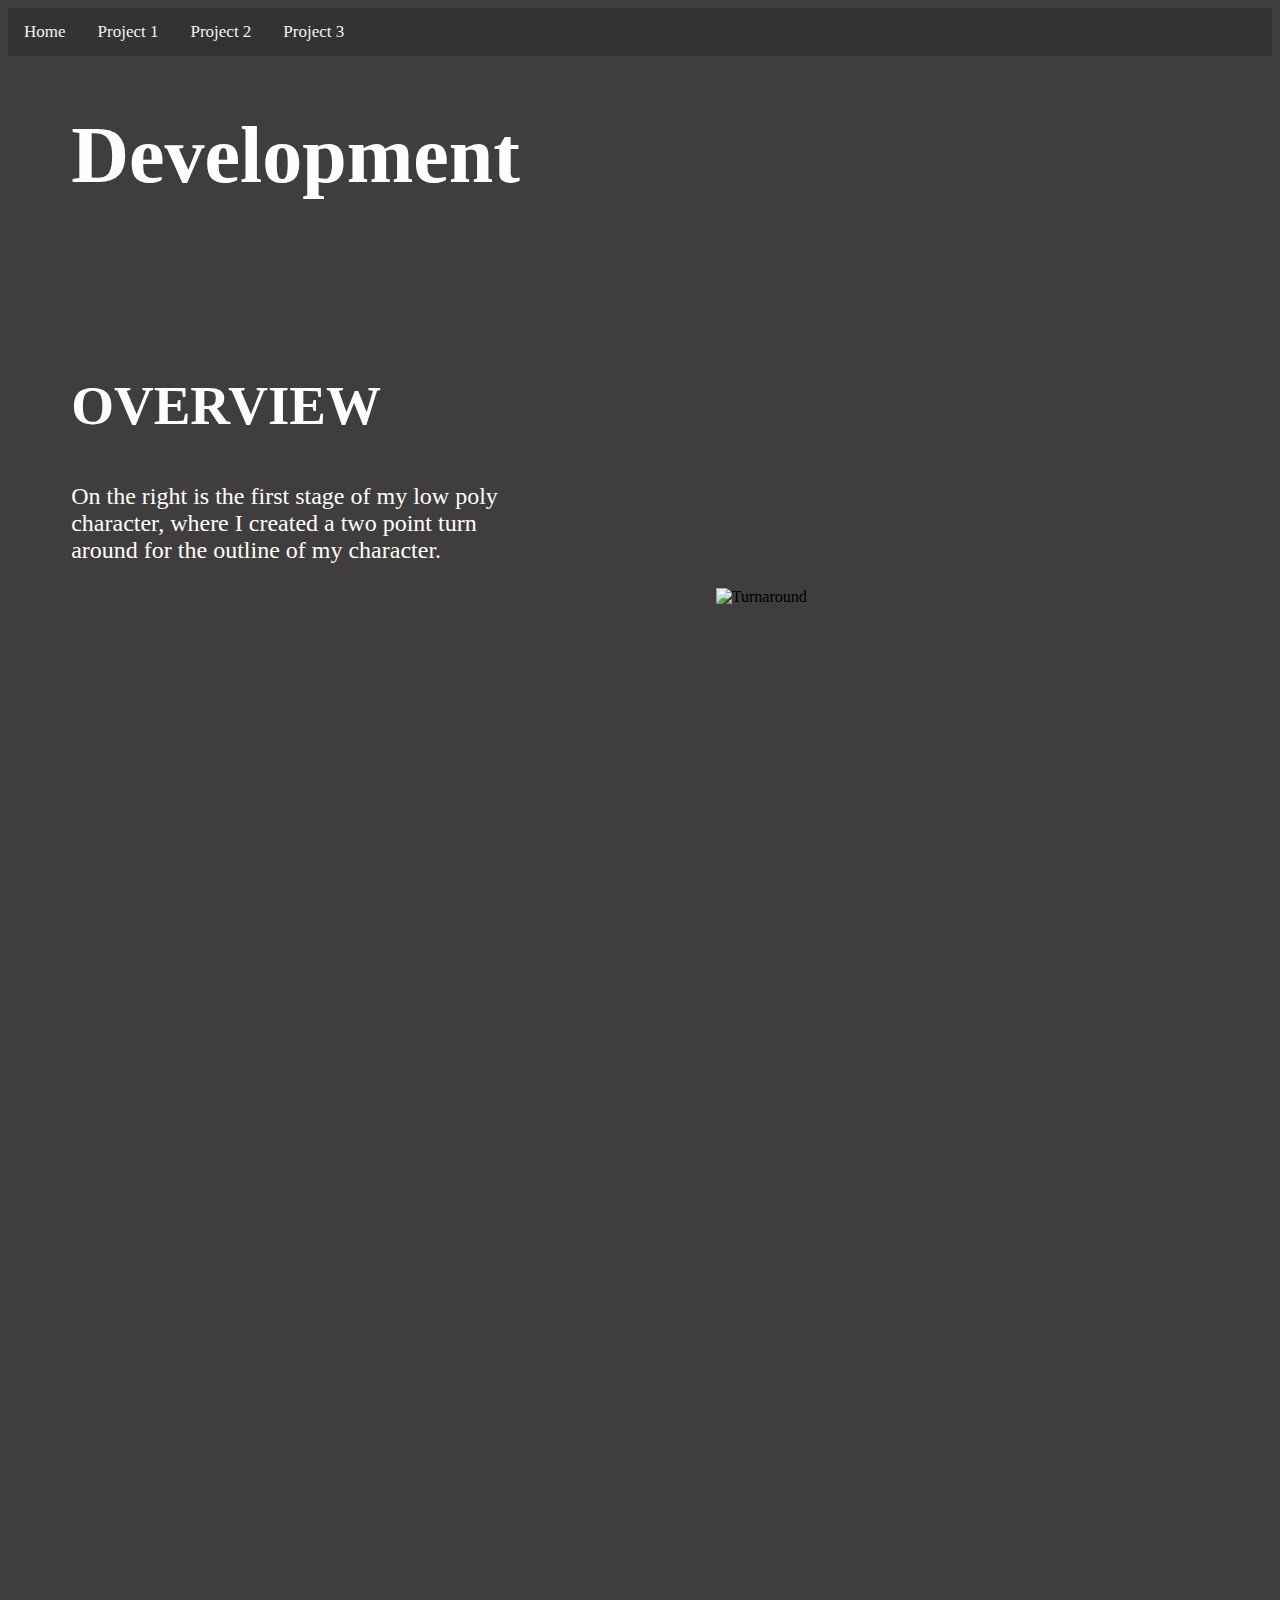
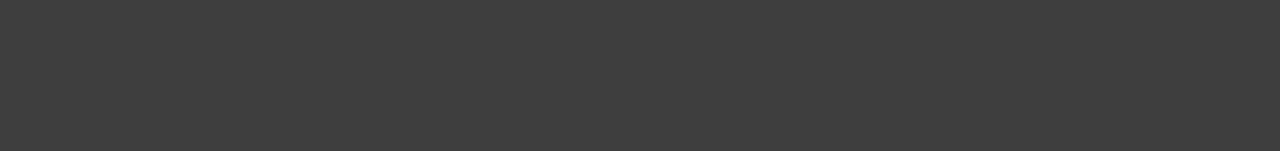
==== development1.html @ b65e893b "dev" ====
<!DOCTYPE html>
<html lang="en">
<head>
    <meta charset="UTF-8">
    <meta name="viewport" content="width=device-width, initial-scale=1.0">
    <title>Project 1 - Development</title>
    <link rel="stylesheet" href="style.css"/>
</head>
<body>
    <div class="topnav">
        <a class="active" href="index.html">Home</a>
        <a href="project1.html">Project 1</a>
        <a href="project2.html">Project 2</a>
        <a href="project3.html">Project 3</a> 
</div>

<h1 class="lefttext">Development</h1>

<h2 class="lefttext">OVERVIEW</h2>

<p class="bodytext">On the right is the first stage of my low poly character, where I created a two point turn around for the outline of my character.</p>

<img src="turnaround.jpg" alt="Turnaround" class="right">

</body>
</html>
---- style.css ----
body {
background-color:rgb(63, 61, 61);

}

h1 {
  color:white;
  font-family: fantasy;
  font-size: 80px;
  text-align: center;
}

h2 {
  text-align: center;
  color:white;
  font-family: fantasy;
  font-size: 55px;
}



.topnav {
  background-color: #333;
  overflow: hidden;
}

.topnav a {
  float: left;
  color: #f2f2f2;
  text-align: center;
  padding: 14px 16px;
  text-decoration: none;
  font-size: 17px;
}

.topnav a:hover {
  background-color: #00c8ff;
  color: rgb(0, 0, 0);
}




h1 {
  padding-bottom: 120px;
 
}

.lefttext {
  text-align: left;
  margin-left: 5%;

}


.bodytext {
  font-size: 24px;
  color: white ;
  text-align: left;
  padding-right: 60%;
  margin-left: 5%;
}


li {
  font-size: 20px;
  margin-left: 5%;
  color: white
  
  
}

.right {
  padding-right: 20px;
  margin-left: 56%;
  margin-right: 10px;
  width: 37%;
  padding-bottom: 90%;
}

hr.rounded {
  border-top: 3px solid white;
  border-radius: 5px;

}

h4 {
  margin-left: 5%;

}

.smallertext {
  font-size: 21px;
  color: white ;
  text-align: center;
  margin-left: 4%;
  
}

.h3head {
  color:white;
  font-family: fantasy;
  text-align: left;
  margin-left: 5%;
  font-size: 45px;


}

.list2 {
  text-align: right;
  padding-left: 50%;
  margin-right:10% ;
  
  
}

.titles2 {
  text-align: right;
  font-size: 20px;
  color: white ;
  margin-right: 35%;
  
}

.hometext {
  color:white;
  font-family: fantasy;
  font-size: 80px;
  text-align: center;
}

.dev1 {
  color:white;

}
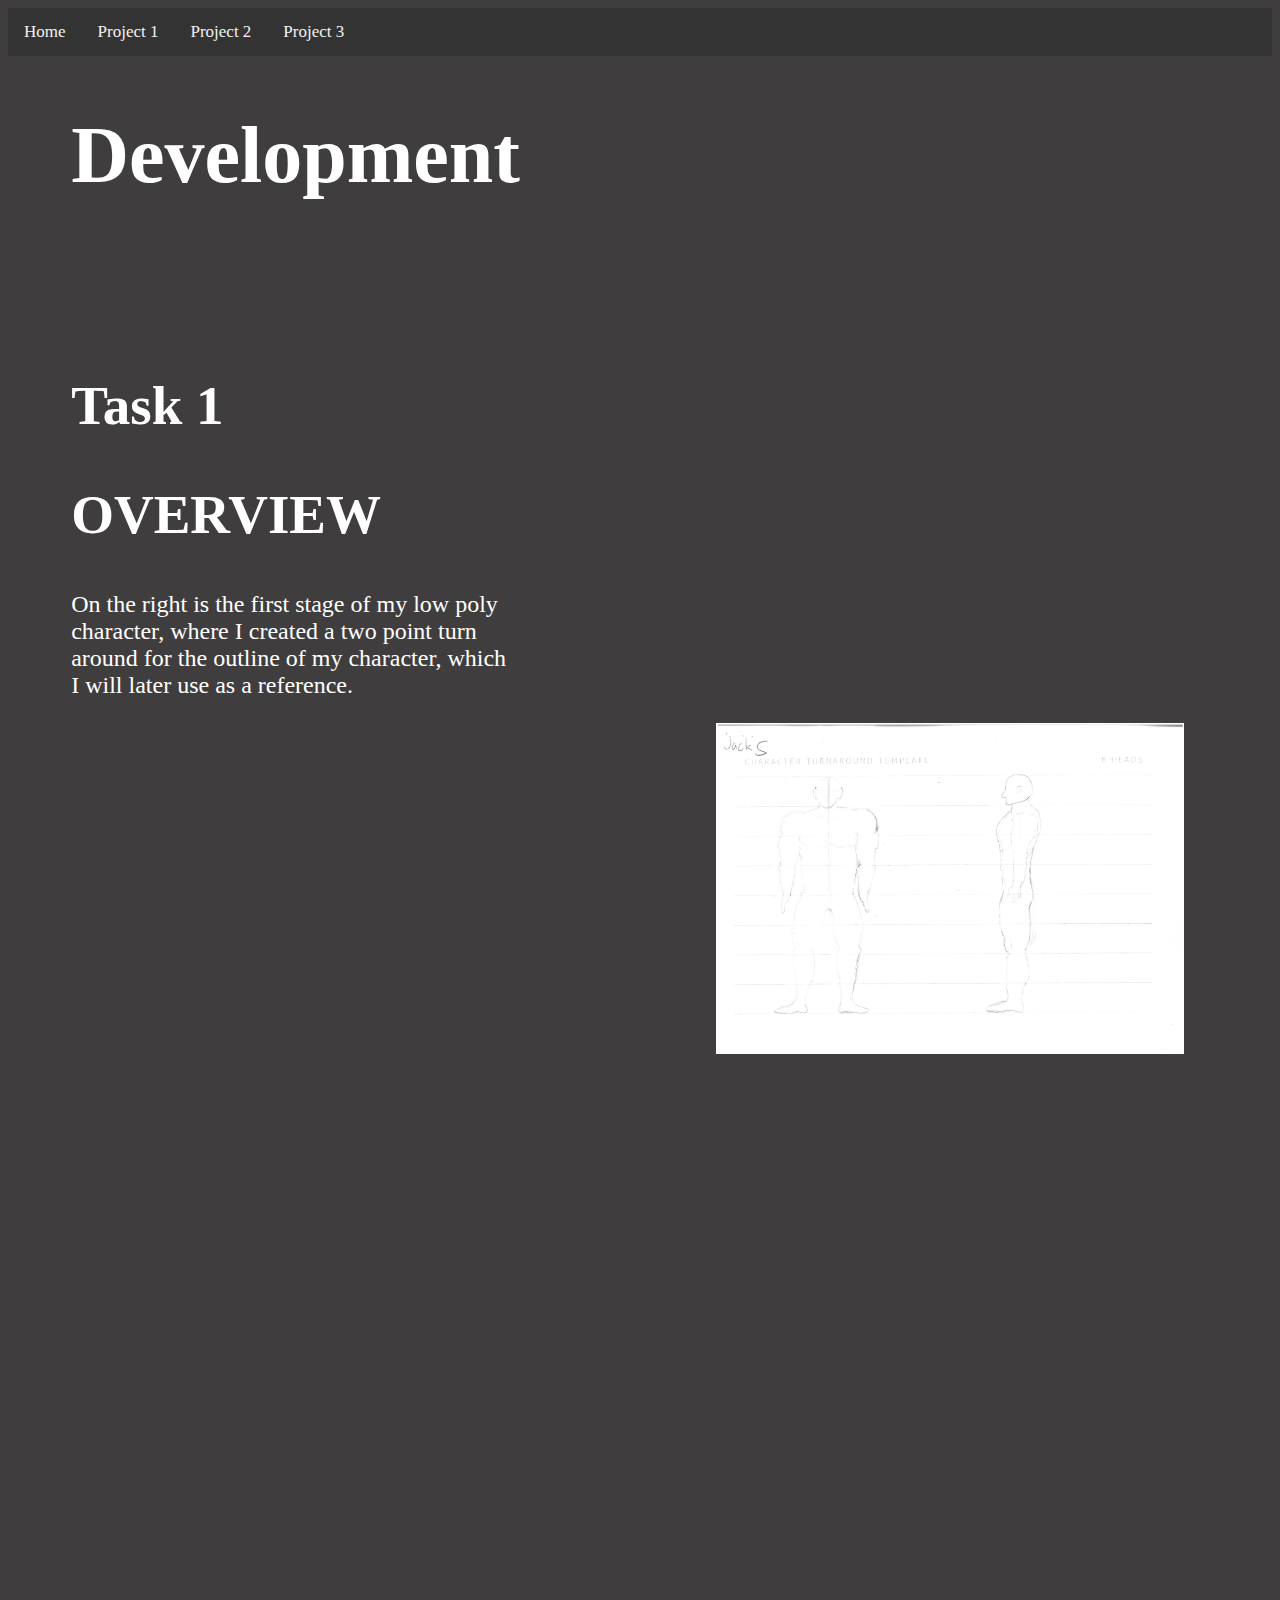
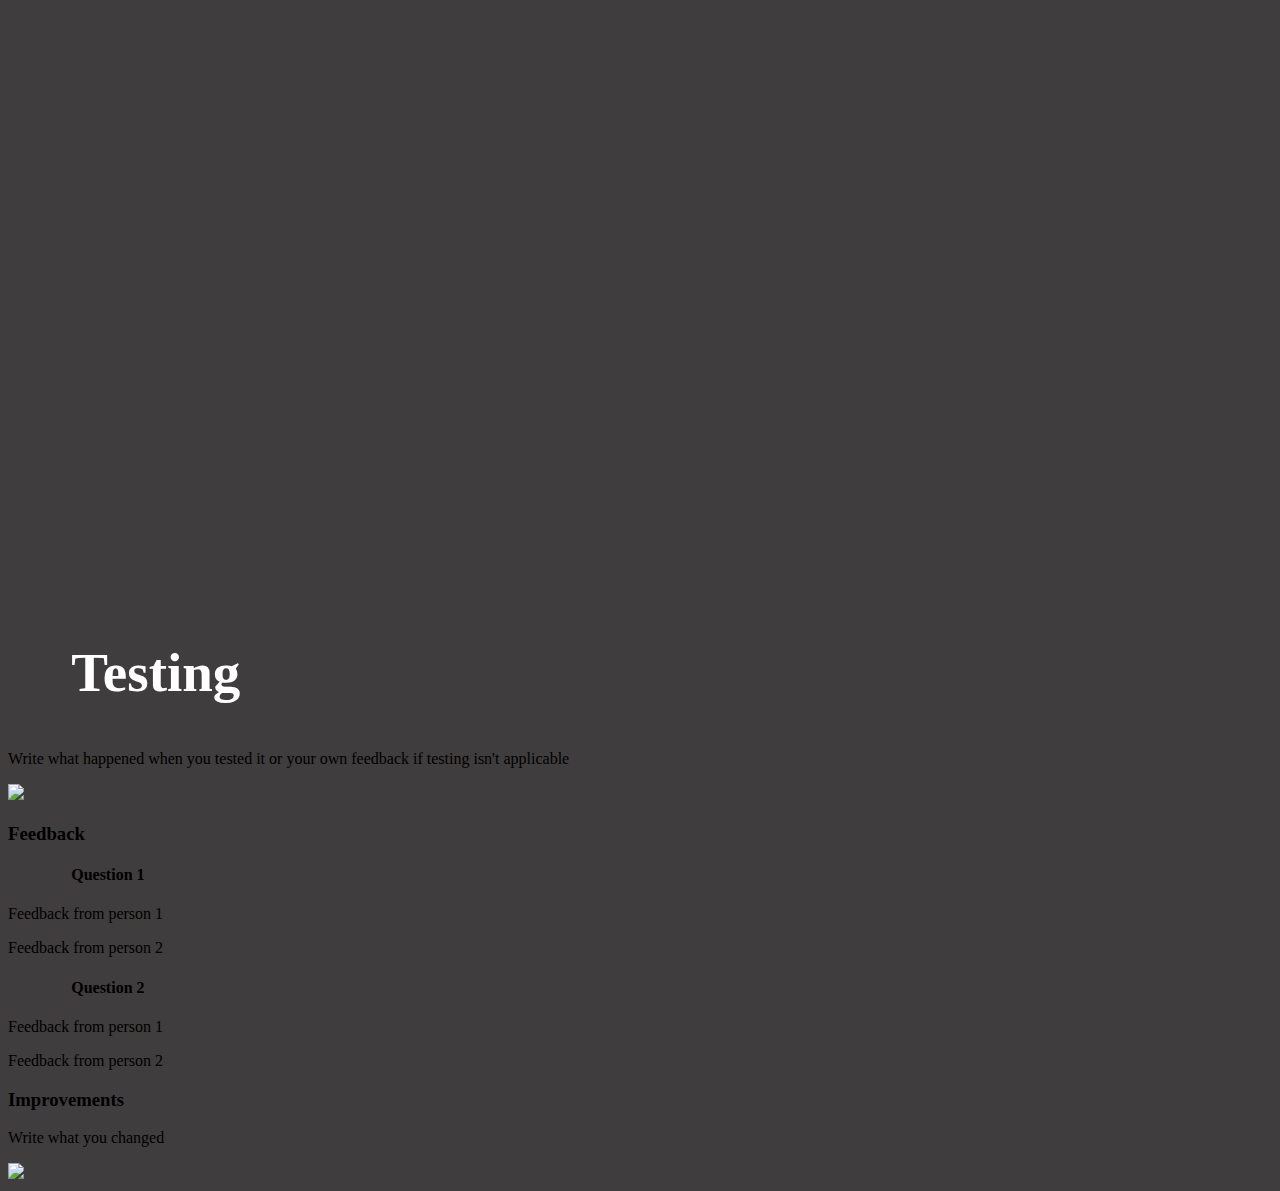
==== commit 90a21fe6: "new term" ====
--- a/development1.html
+++ b/development1.html
@@ -16,11 +16,30 @@
 
 <h1 class="lefttext">Development</h1>
 
+<h2 class="lefttext">Task 1</h2>
+
 <h2 class="lefttext">OVERVIEW</h2>
 
-<p class="bodytext">On the right is the first stage of my low poly character, where I created a two point turn around for the outline of my character.</p>
+<p class="bodytext">On the right is the first stage of my low poly character, where I created a two point turn around for the outline of my character, which I will later use as a reference.</p>
 
 <img src="turnaround.jpg" alt="Turnaround" class="right">
 
+<h2 class="lefttext">Testing</h2>
+
+<p>Write what happened when you tested it or your own feedback if testing isn't applicable</p>
+<img src="imageOfTesting">
+
+<h3>Feedback</h3>
+<h4>Question 1</h4>
+<p>Feedback from person 1</p>
+<p>Feedback from person 2</p>
+<h4>Question 2</h4>
+<p>Feedback from person 1</p>
+<p>Feedback from person 2</p>
+
+<h3>Improvements</h3>
+<p>Write what you changed</p>
+<img src="imageFileName">
+
 </body>
 </html>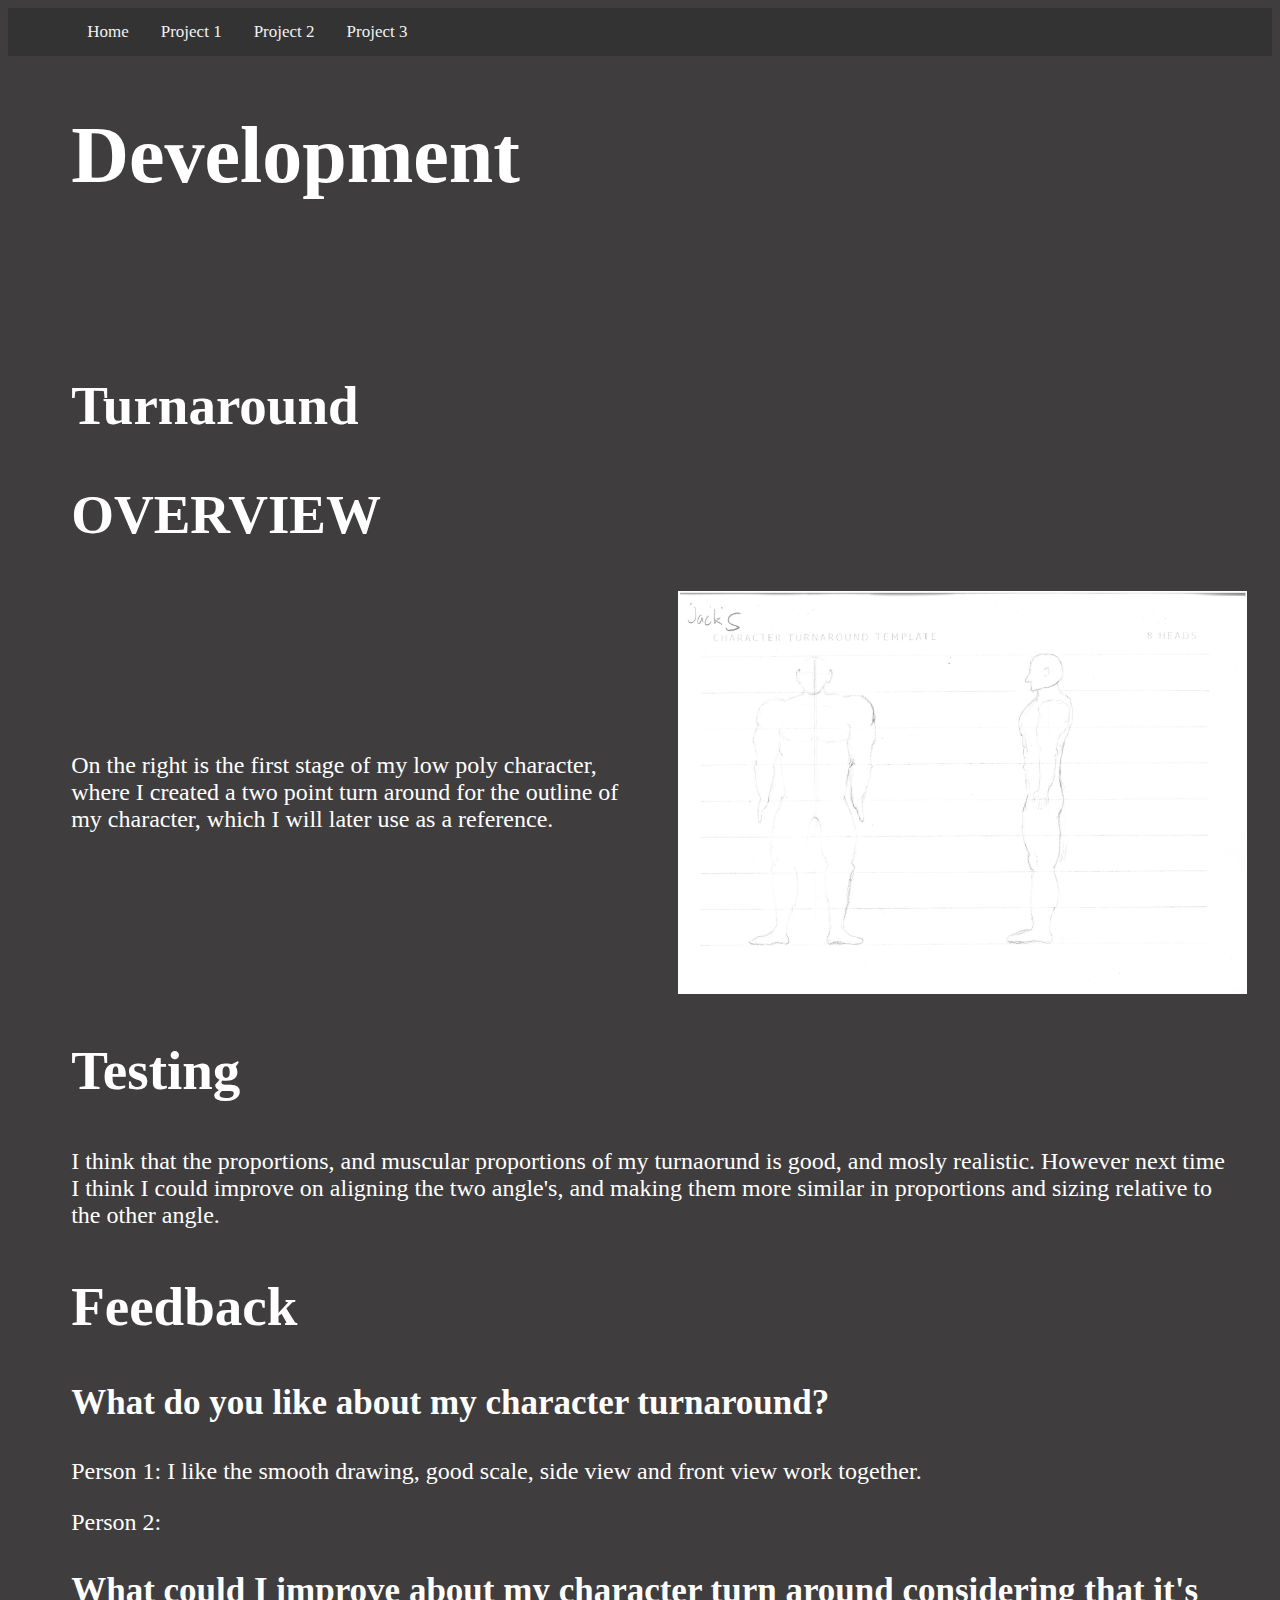
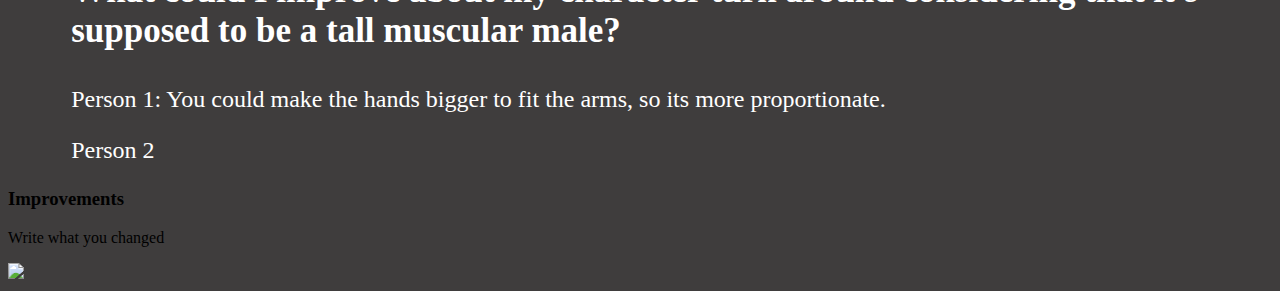
==== commit 51c4c72b: "pro" ====
--- a/development1.html
+++ b/development1.html
@@ -16,26 +16,42 @@
 
 <h1 class="lefttext">Development</h1>
 
-<h2 class="lefttext">Task 1</h2>
+<h2 class="lefttext">Turnaround</h2>
 
 <h2 class="lefttext">OVERVIEW</h2>
 
-<p class="bodytext">On the right is the first stage of my low poly character, where I created a two point turn around for the outline of my character, which I will later use as a reference.</p>
 
-<img src="turnaround.jpg" alt="Turnaround" class="right">
+<div class="split-box">
+<p class="bodytext child-box">On the right is the first stage of my low poly character, 
+    where I created a two point turn around for the outline of my character, 
+    which I will later use as a reference.</p>
+
+<img src="turnaround.jpg" alt="Turnaround" class="child-box">
+
+</div>
 
 <h2 class="lefttext">Testing</h2>
 
-<p>Write what happened when you tested it or your own feedback if testing isn't applicable</p>
-<img src="imageOfTesting">
+<p class="bodytext">I think that the proportions, and muscular proportions of my 
+    turnaorund is good, and mosly realistic. However next time I think I could 
+    improve on aligning the two angle's, and making them more similar in 
+    proportions and sizing relative to the other angle. 
+</p>
 
-<h3>Feedback</h3>
-<h4>Question 1</h4>
-<p>Feedback from person 1</p>
-<p>Feedback from person 2</p>
-<h4>Question 2</h4>
-<p>Feedback from person 1</p>
-<p>Feedback from person 2</p>
+<h2 class="lefttext">Feedback</h2>
+
+<h3 class="que">What do you like about my character turnaround?</h3>
+
+<p class="bodytext">Person 1: I like the smooth drawing, good scale, side view and front view work together.</p>
+
+<p class="bodytext">Person 2: </p>
+
+<h3 class="que">What could I improve about my character turn around 
+    considering that it's supposed to be a tall muscular male?</h3>
+
+<p class="bodytext">Person 1: You could make the hands bigger to fit the arms, so its more proportionate.</p>
+
+<p class="bodytext">Person 2</p>
 
 <h3>Improvements</h3>
 <p>Write what you changed</p>
--- a/style.css
+++ b/style.css
@@ -58,7 +58,7 @@
   font-size: 24px;
   color: white ;
   text-align: left;
-  padding-right: 60%;
+  padding-right: 3%;
   margin-left: 5%;
 }
 
@@ -71,13 +71,26 @@
   
 }
 
-.right {
+.split-box {
+  display: flex;
+  align-items: center;
+}
+
+.child-box {
+  flex: 0 0 45%;
+}
+
+img {
+  width: 500px;
+}
+
+/* .right {
   padding-right: 20px;
   margin-left: 56%;
   margin-right: 10px;
   width: 37%;
   padding-bottom: 90%;
-}
+} */
 
 hr.rounded {
   border-top: 3px solid white;
@@ -134,4 +147,18 @@
 .dev1 {
   color:white;
 
+}
+
+.que {
+  color: white ;
+  font-family: fantasy ;
+  margin-left:5% ;
+  font-size:35px ;
+}
+
+.active {
+ color: rgb(174, 255, 248);
+ font-family: fantasy ;
+ margin-left: 5%;
+ font-size: 50px ;
 }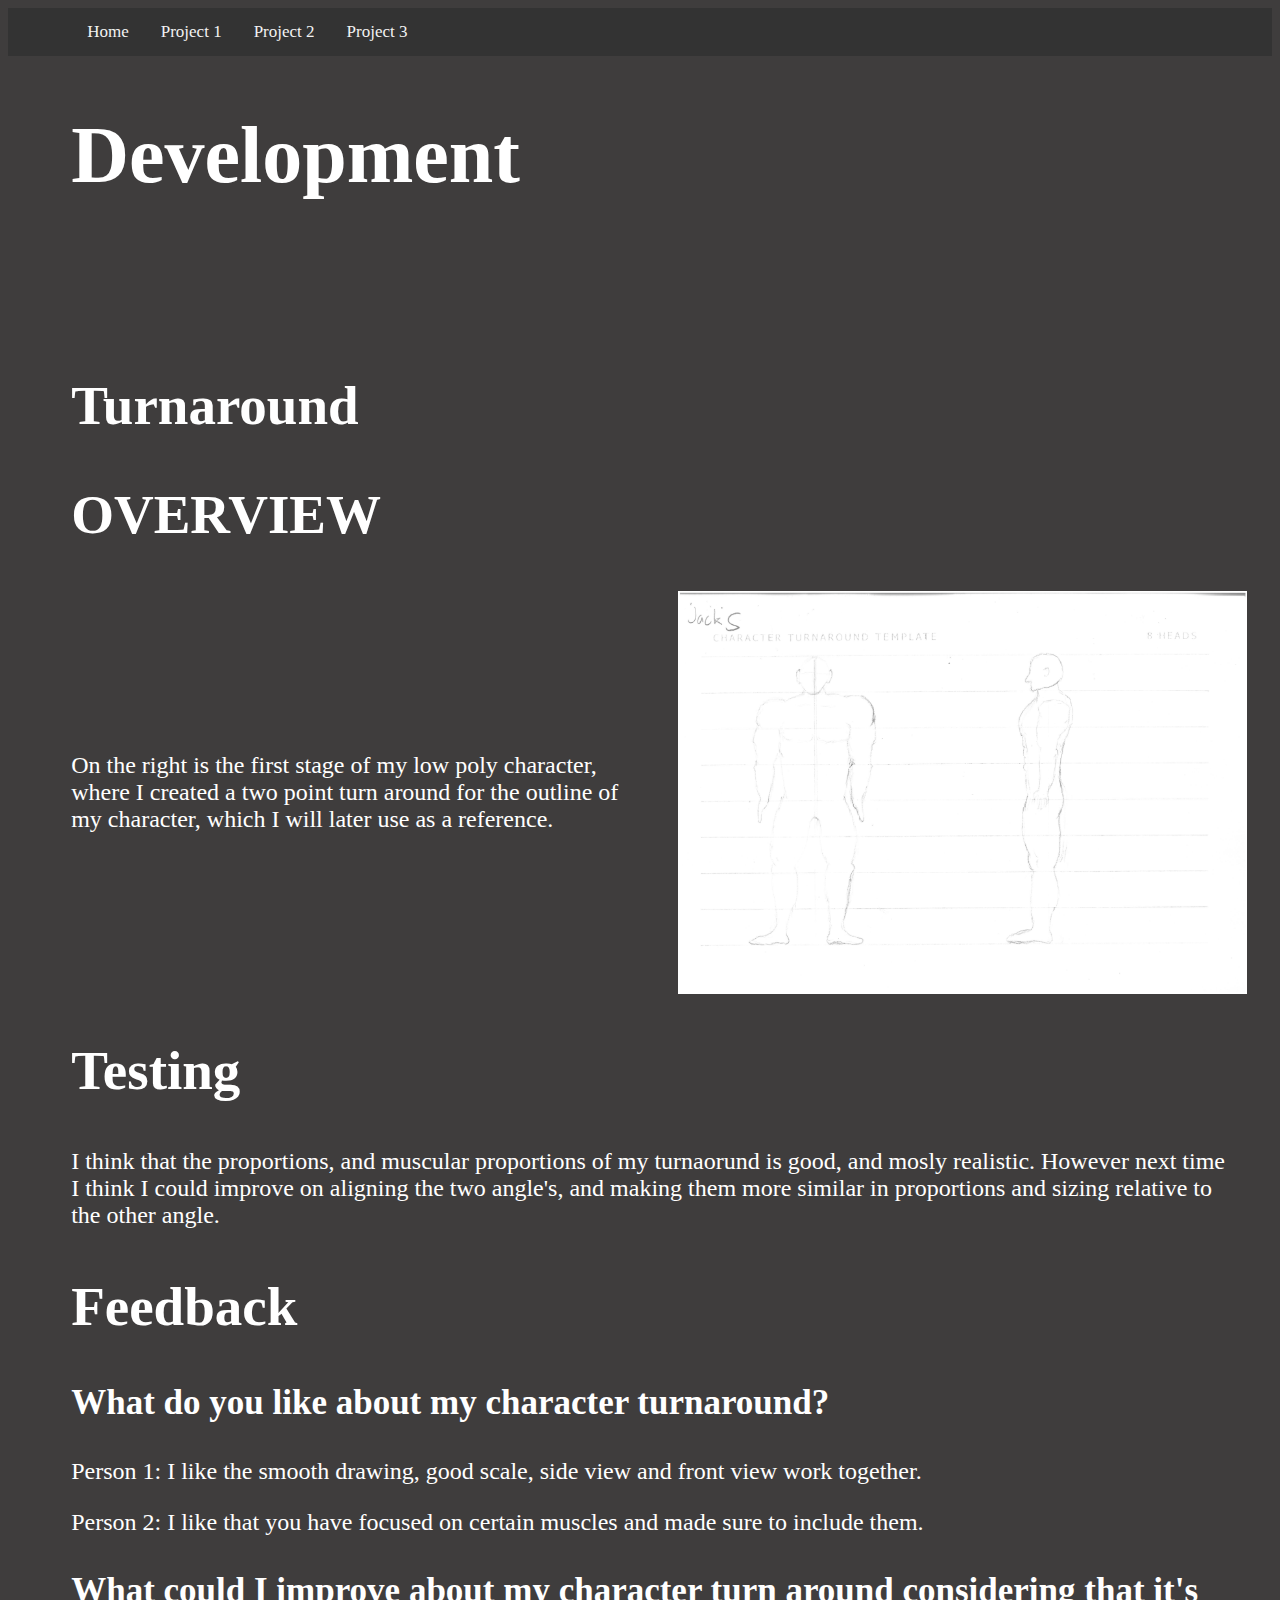
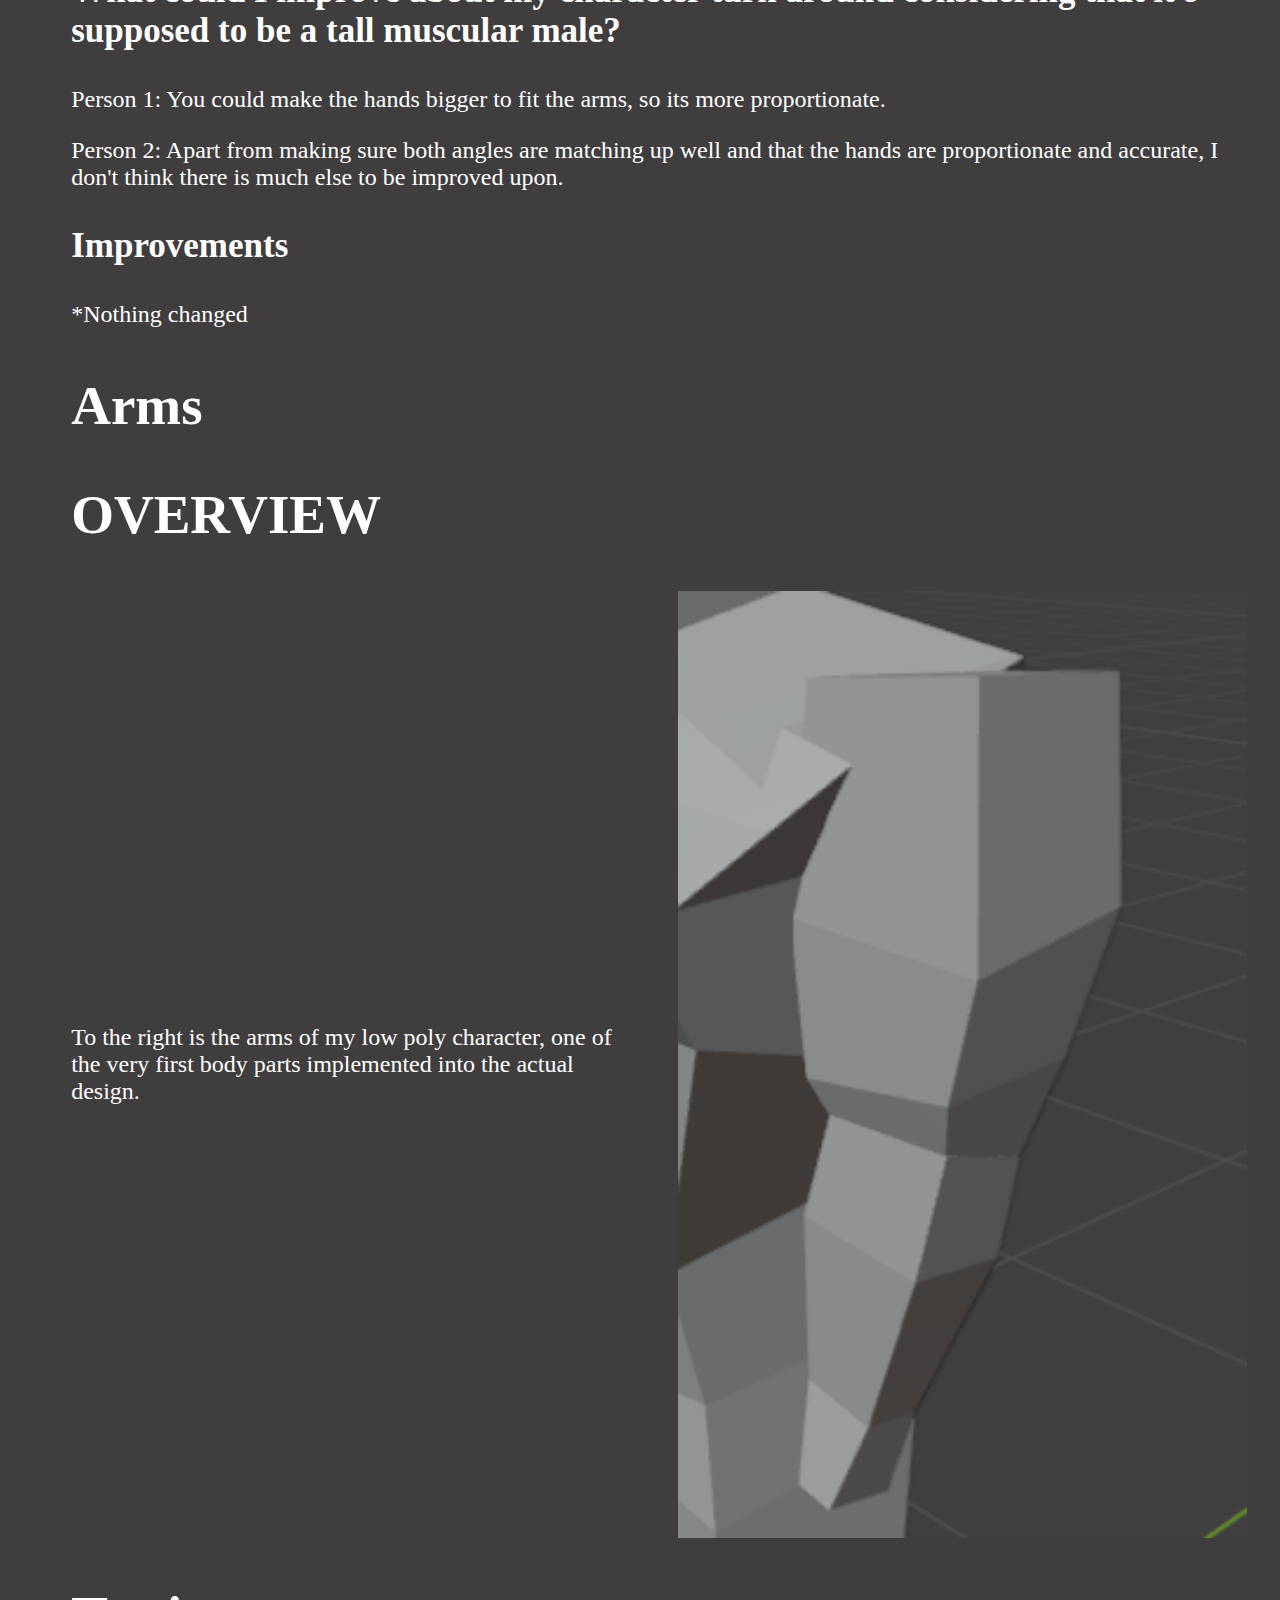
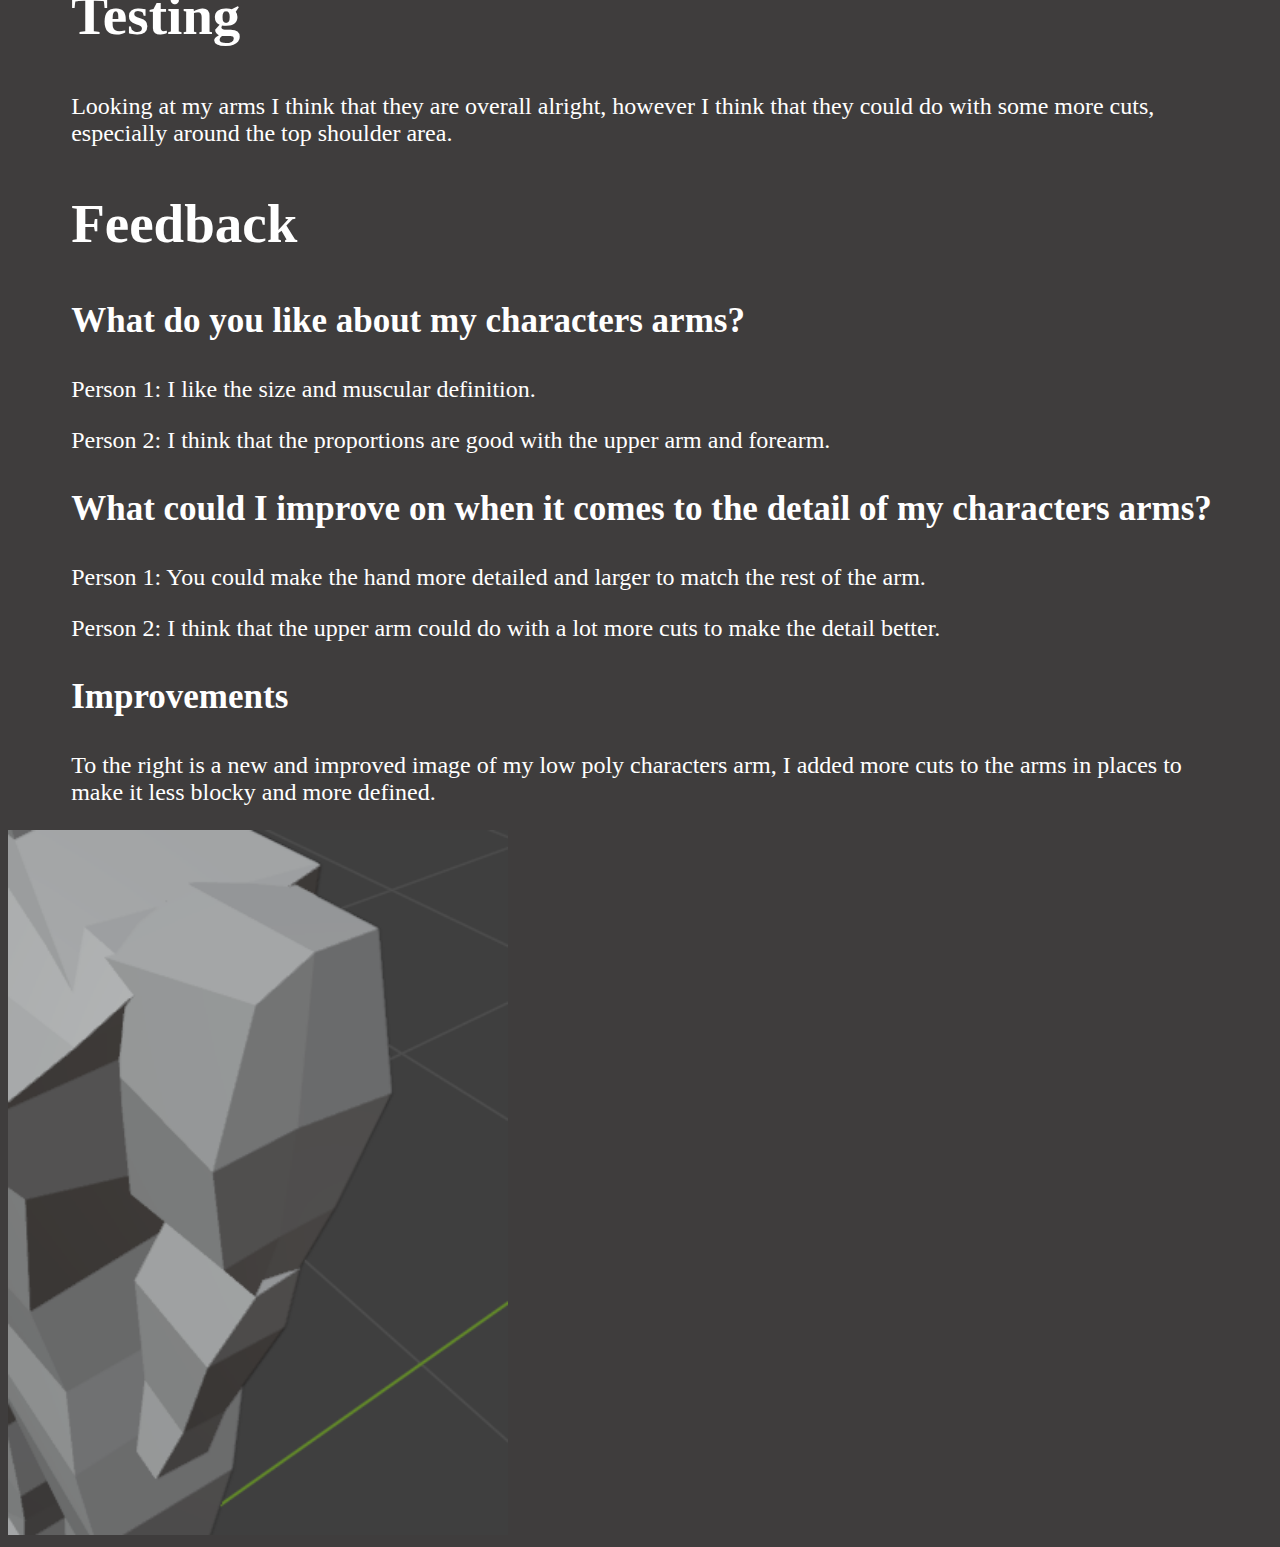
==== commit 6b75c648: "recent" ====
--- a/development1.html
+++ b/development1.html
@@ -44,18 +44,64 @@
 
 <p class="bodytext">Person 1: I like the smooth drawing, good scale, side view and front view work together.</p>
 
-<p class="bodytext">Person 2: </p>
+<p class="bodytext">Person 2: I like that you have focused on certain muscles and made sure to include them. </p>
 
 <h3 class="que">What could I improve about my character turn around 
     considering that it's supposed to be a tall muscular male?</h3>
 
 <p class="bodytext">Person 1: You could make the hands bigger to fit the arms, so its more proportionate.</p>
 
-<p class="bodytext">Person 2</p>
+<p class="bodytext">Person 2: Apart from making sure both angles are matching up well and that the hands are proportionate
+    and accurate, I don't think there is much else to be improved upon.
+</p> 
 
-<h3>Improvements</h3>
-<p>Write what you changed</p>
-<img src="imageFileName">
+<h3 class="que">Improvements</h3>
+<p class="bodytext">*Nothing changed</p>
+
+<!--
+    Second dev
+-->
+
+<h2 class="lefttext">Arms</h2>
+
+<h2 class="lefttext">OVERVIEW</h2>
+
+
+<div class="split-box">
+<p class="bodytext child-box">To the right is the arms of my low poly character, one of the very first body parts 
+    implemented into the actual design. </p>
+
+<img src="Screenshot 2024-05-15 212719.png" alt="Turnaround" class="child-box">
+
+</div>
+
+<h2 class="lefttext">Testing</h2>
+
+<p class="bodytext">Looking at my arms I think that they are overall alright, however I think that they could do with
+    some more cuts, especially around the top shoulder area.</p>
+
+<h2 class="lefttext">Feedback</h2>
+
+<h3 class="que">What do you like about my characters arms?</h3>
+
+<p class="bodytext">Person 1: I like the size and muscular definition.</p>
+
+<p class="bodytext">Person 2: I think that the proportions are good with the upper arm and forearm.</p>
+
+<h3 class="que">What could I improve on when it comes to the detail of my characters arms?</h3>
+
+<p class="bodytext">Person 1: You could make the hand more detailed and larger to match the rest of the arm.</p>
+
+<p class="bodytext">Person 2: I think that the upper arm could do with a lot more cuts to make the detail better.
+</p> 
+
+<h3 class="que">Improvements</h3>
+<p class="bodytext">To the right is a new and improved image of my low poly characters arm, I added more cuts
+     to the arms in places to make it less blocky and more defined.</p>
+
+     <img src="Screenshot 2024-05-15 214417.png" alt="Turnaround" class="child-box">
+
+
 
 </body>
 </html>